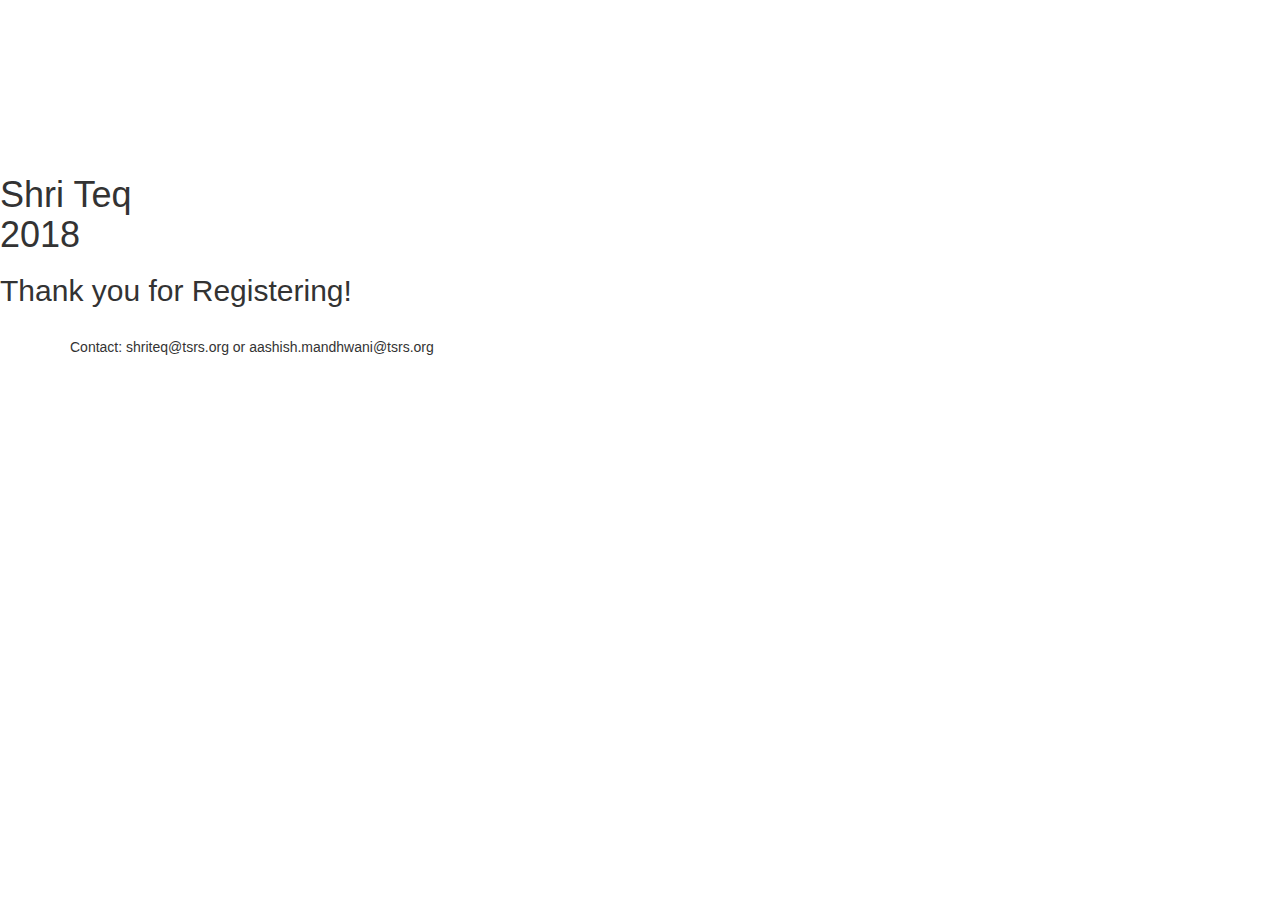
==== thankyou.html @ 74d1e9ea "Add files via upload" ====
<!DOCTYPE html>
<html lang="en" class="no-js">
   <head>
      <meta charset="UTF-8" />
      <meta http-equiv="X-UA-Compatible" content="IE=edge">
      <meta name="viewport" content="width=device-width, initial-scale=1">
      <title>ShriTeq 2018</title>
      <meta name="description" content="Examples for creative website header animations using Canvas and JavaScript" />
      <meta name="keywords" content="header, canvas, animated, creative, inspiration, javascript" />
      <meta name="author" content="Codrops" />
      <link rel="shortcut icon" href="../favicon.ico">
      <link rel="stylesheet" type="text/css" href="css/normalize.css" />
      <link rel="stylesheet" type="text/css" href="css/demo.css" />
      <link rel="stylesheet" type="text/css" href="css/component.css" />
      <link href='http://fonts.googleapis.com/css?family=Raleway:200,400,800' rel='stylesheet' type='text/css'>
      <link rel="stylesheet" href="http://netdna.bootstrapcdn.com/bootstrap/3.1.1/css/bootstrap.min.css">
      <!--[if IE]>
      <script src="http://html5shiv.googlecode.com/svn/trunk/html5.js"></script>
      <![endif]-->
   </head>
   <body>
      <div class="content">
      <div id="large-header" class="large-header">
         <canvas id="demo-canvas"></canvas>
         <h1 id="heading" class="main-title"><span class ="thin">Shri </span>Teq <p class="year">2018</p></h1>
      </div>
      <!--
         <section class="form">
         <div class="center">
         <div class="codrops-header">
         	<h2>Register Your School</h2>
         </div>
         	<form>
         		<input type="text" name="school-name" placeholder="School Name">
         		<br>
         		
           		<input type="checkbox" class="cb" value=""><a href="#hidden" data-toggle="collapse">Quiz</a>
         		
         
         		<div id="hidden" class="collapse">
         			
         		<input class="name-surname" type="text" name="name" placeholder="Name">
         		<input class="name-surname" type="text" name="surname" placeholder="Surname">
         		<input type="text" name="email" placeholder="Email">
         
         		</div>
         
         
         		<br>
         		<input class="name-surname" type="text" name="name" placeholder="Name">
         		<input class="name-surname" type="text" name="surname" placeholder="Surname">
         		<input type="text" name="email" placeholder="Email">
         		<button>REGISTER</button>
         	</form>
         </div>
         </section>
         -->

	<div class="center">
         <div class="codrops-header">
         	<h2>Thank you for Registering!</h2>
         </div> 
     </div>


			<footer id="myFooter">
        <div class="container">
          
                    <img src="image/ShriLogo.png" alt="" class="center shrilogo">
                    <p class="center contactdeets"> Contact: shriteq@tsrs.org or aashish.mandhwani@tsrs.org </p>
                
            </div>
    </footer>


      <!--
         https://docs.google.com/forms/d/132geSk5N_DG3G5LzaxcSDRT-gYswVwbzv-HOxOsrDrE/edit?uiv=0
         -->
      <script src="https://ajax.googleapis.com/ajax/libs/jquery/3.3.1/jquery.min.js"></script>
      <script src="http://code.jquery.com/jquery-1.11.0.min.js"></script>
      <script src="http://netdna.bootstrapcdn.com/bootstrap/3.1.1/js/bootstrap.min.js"></script>
      <script src="js/TweenLite.min.js"></script>
      <script src="js/EasePack.min.js"></script>
      <script src="js/rAF.js"></script>
      <script src="js/demo-1.js"></script>
   </body>
</html>
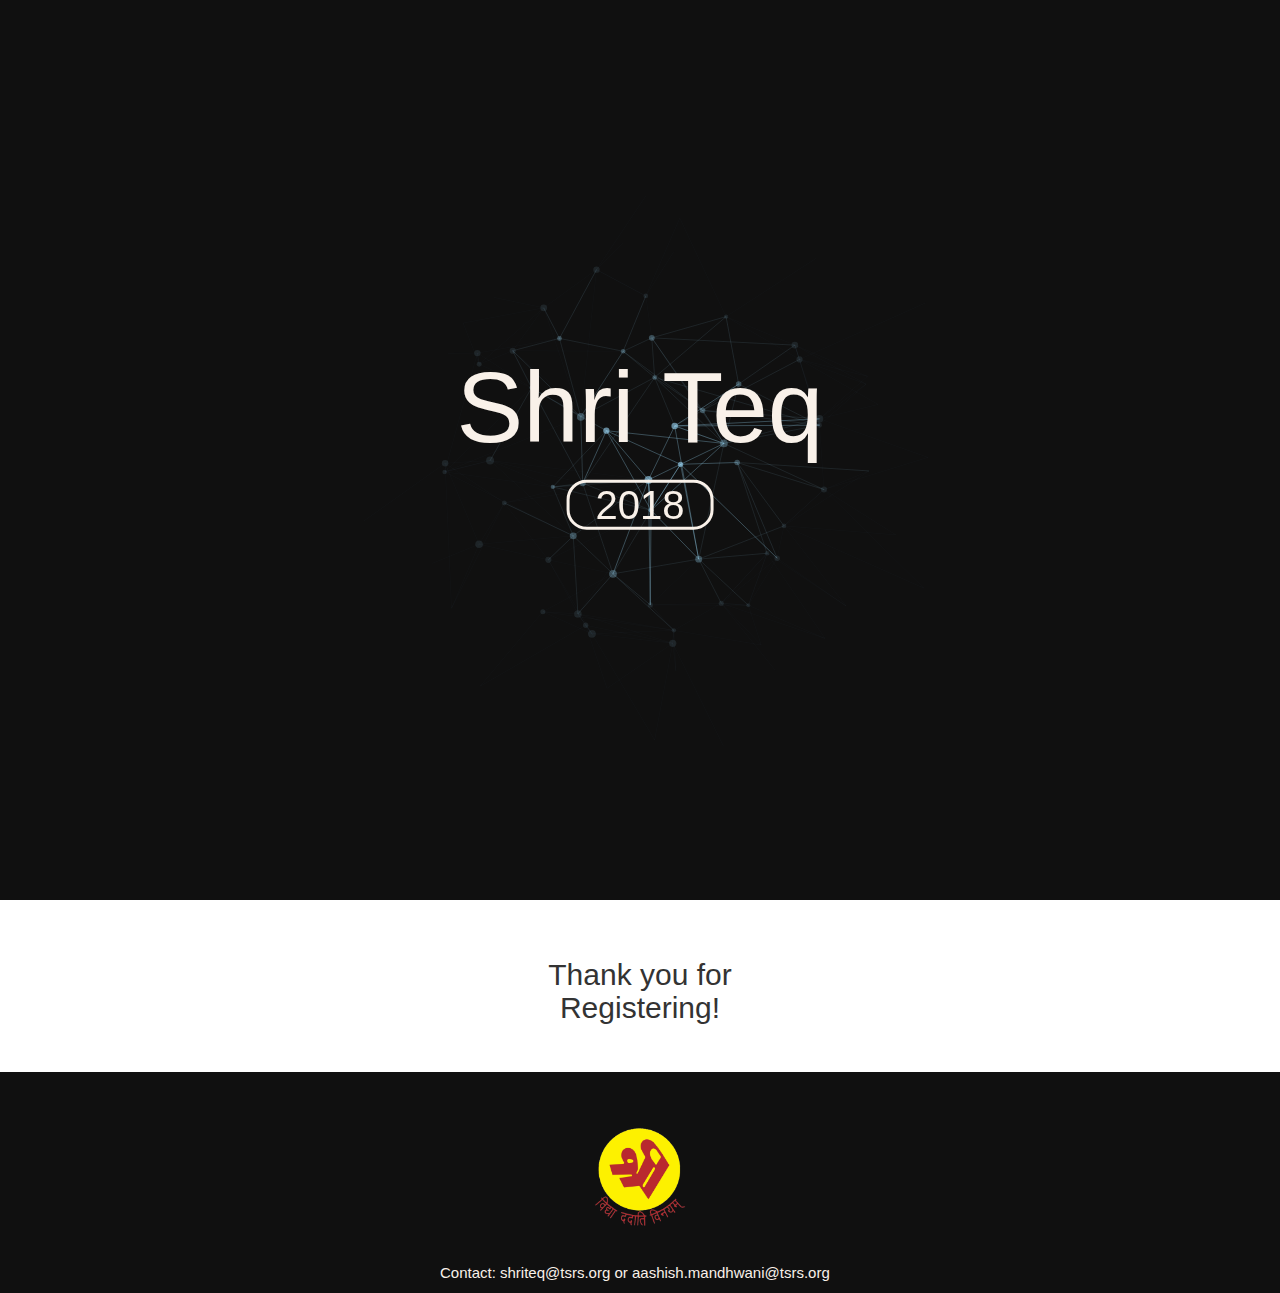
==== commit ba8dc127: "Update thankyou.html" ====
--- a/thankyou.html
+++ b/thankyou.html
@@ -9,11 +9,11 @@
       <meta name="keywords" content="header, canvas, animated, creative, inspiration, javascript" />
       <meta name="author" content="Codrops" />
       <link rel="shortcut icon" href="../favicon.ico">
-      <link rel="stylesheet" type="text/css" href="css/normalize.css" />
-      <link rel="stylesheet" type="text/css" href="css/demo.css" />
-      <link rel="stylesheet" type="text/css" href="css/component.css" />
-      <link href='http://fonts.googleapis.com/css?family=Raleway:200,400,800' rel='stylesheet' type='text/css'>
-      <link rel="stylesheet" href="http://netdna.bootstrapcdn.com/bootstrap/3.1.1/css/bootstrap.min.css">
+      <link rel="stylesheet" type="text/css" href="normalize.css" />
+      <link rel="stylesheet" type="text/css" href="demo.css" />
+      <link rel="stylesheet" type="text/css" href="component.css" />
+      <link href='https://fonts.googleapis.com/css?family=Raleway:200,400,800' rel='stylesheet' type='text/css'>
+      <link rel="stylesheet" href="https://netdna.bootstrapcdn.com/bootstrap/3.1.1/css/bootstrap.min.css">
       <!--[if IE]>
       <script src="http://html5shiv.googlecode.com/svn/trunk/html5.js"></script>
       <![endif]-->
@@ -66,7 +66,7 @@
 			<footer id="myFooter">
         <div class="container">
           
-                    <img src="image/ShriLogo.png" alt="" class="center shrilogo">
+                    <img src="ShriLogo.png" alt="" class="center shrilogo">
                     <p class="center contactdeets"> Contact: shriteq@tsrs.org or aashish.mandhwani@tsrs.org </p>
                 
             </div>
@@ -77,11 +77,11 @@
          https://docs.google.com/forms/d/132geSk5N_DG3G5LzaxcSDRT-gYswVwbzv-HOxOsrDrE/edit?uiv=0
          -->
       <script src="https://ajax.googleapis.com/ajax/libs/jquery/3.3.1/jquery.min.js"></script>
-      <script src="http://code.jquery.com/jquery-1.11.0.min.js"></script>
-      <script src="http://netdna.bootstrapcdn.com/bootstrap/3.1.1/js/bootstrap.min.js"></script>
-      <script src="js/TweenLite.min.js"></script>
-      <script src="js/EasePack.min.js"></script>
-      <script src="js/rAF.js"></script>
-      <script src="js/demo-1.js"></script>
+      <script src="https://code.jquery.com/jquery-1.11.0.min.js"></script>
+      <script src="https://netdna.bootstrapcdn.com/bootstrap/3.1.1/js/bootstrap.min.js"></script>
+      <script src="TweenLite.min.js"></script>
+      <script src="EasePack.min.js"></script>
+      <script src="rAF.js"></script>
+      <script src="demo-1.js"></script>
    </body>
-</html>+</html>
--- a/demo.css
+++ b/demo.css
@@ -0,0 +1,195 @@
+@font-face {
+	font-weight: normal;
+	font-style: normal;
+	font-family: 'codropsicons';
+	src:url('../fonts/codropsicons/codropsicons.eot');
+	src:url('../fonts/codropsicons/codropsicons.eot?#iefix') format('embedded-opentype'),
+		url('../fonts/codropsicons/codropsicons.woff') format('woff'),
+		url('../fonts/codropsicons/codropsicons.ttf') format('truetype'),
+		url('../fonts/codropsicons/codropsicons.svg#codropsicons') format('svg');
+}
+
+*, *:after, *:before { -webkit-box-sizing: border-box; box-sizing: border-box; }
+.clearfix:before, .clearfix:after { content: ''; display: table; }
+.clearfix:after { clear: both; }
+
+body {
+	background: #fff;
+	color: #383a3c;
+	font-weight: 400;
+	font-size: 1em;
+	line-height: 1.25;
+	font-family: 'Raleway', Calibri, Arial, sans-serif;
+}
+
+a, button {
+	outline: none;
+}
+
+a {
+	color: #566473;
+	text-decoration: none;
+}
+
+a:hover, a:focus {
+	color: #34495e;
+}
+
+section {
+	padding: 1em;
+	text-align: center;
+}
+
+p.ref {
+	text-align: center;
+	padding: 2em 1em;
+}
+
+/* Header */
+.codrops-header {
+	margin: 0 auto;
+	padding: 2em;
+	text-align: center;
+	max-width: 900px;
+}
+
+.codrops-header h1 {
+	margin: 0;
+	font-size: 100em !important;
+	line-height: 1;
+	font-weight: 200;
+}
+
+.codrops-header h1 span {
+	display: block;
+	padding: 1em 0 1.5em;
+	font-size: 36%;
+	color: #95a5a6;
+	line-height: 1.4;
+}
+
+/* To Navigation Style */
+.codrops-top {
+	width: 100%;
+	text-transform: uppercase;
+	font-weight: 700;
+	font-size: 0.69em;
+	text-align: center;
+	padding: 3em 0;
+}
+
+.codrops-top a {
+	display: inline-block;
+	padding: 1.5em;
+	text-decoration: none;
+	letter-spacing: 1px;
+}
+
+.codrops-icon:before {
+	margin: 0 4px;
+	text-transform: none;
+	font-weight: normal;
+	font-style: normal;
+	font-variant: normal;
+	font-family: 'codropsicons';
+	line-height: 1;
+	speak: none;
+	-webkit-font-smoothing: antialiased;
+}
+
+.codrops-icon-drop:before {
+	content: "\e001";
+}
+
+.codrops-icon-prev:before {
+	content: "\e004";
+}
+
+/* Demo Buttons Style */
+.codrops-demos {
+	padding-top: 1em;
+	font-size: 0.8em;
+}
+
+.codrops-demos a {
+	display: inline-block;
+	margin: 0.35em 0.1em;
+	padding: 0.5em 1.2em;
+	outline: none;
+	text-decoration: none;
+	text-transform: uppercase;
+	letter-spacing: 1px;
+	font-weight: 700;
+	border-radius: 2px;
+	font-size: 110%;
+	border: 2px solid transparent;
+}
+
+.codrops-demos a:hover,
+.codrops-demos a.current-demo {
+	border-color: #383a3c;
+}
+
+.codrops-demos h3 {
+	margin: 0;
+	padding: 1em 0 0.5em 0;
+	font-size: 0.9em;
+	float: left;
+	min-width: 90px;
+	clear: left;
+}
+
+.codrops-demos div:not(:first-child) h3 {
+	padding-top: 2em;
+}
+
+.codrops-demos a:hover,
+.codrops-demos a.current-demo {
+	color: inherit;
+	border-color: initial;
+}
+
+/* Related demos */
+.related {
+	padding: 10em 0;
+}
+
+.related p {
+	font-size: 1.5em;
+}
+
+.related > a {
+	display: inline-block;
+	text-align: center;
+	margin: 20px 10px;
+	padding: 25px;
+	vertical-align: middle;
+}
+
+.related a img {
+	max-width: 100%;
+	opacity: 0.8;
+	border-radius: 10px;
+}
+
+.related a:hover img,
+.related a:active img {
+	opacity: 1;
+}
+
+.related a h3 {
+	margin: 0;
+	min-height: 63px;
+	padding: 0.5em 0 0.3em;
+	max-width: 300px;
+	text-align: center;
+	font-weight: 400;
+	font-size: 1em;
+}
+
+@media screen and (max-width: 40em) {
+
+	.codrops-header h1 {
+		font-size: 2.5em;
+	}
+}--- a/component.css
+++ b/component.css
@@ -0,0 +1,365 @@
+/* Header */
+.large-header {
+	position: relative;
+	width: 100%;
+	background: #101010;
+	overflow: hidden;
+	background-size: cover;
+	background-position: center center;
+	z-index: 1;
+}
+
+.main-title {
+	position: absolute;
+	margin: 0;
+	padding: 0;
+	color: #f9f1e9;
+	text-align: center;
+	top: 50%;
+	left: 50%;
+	-webkit-transform: translate3d(-50%,-50%,0);
+	transform: translate3d(-50%,-50%,0);
+}
+
+.year {
+	font-size:0.4em;
+	border:3px;
+	margin:5% auto;
+	border-style:solid;
+	border-color:#f9f1e9;
+	padding:0, 0;
+	width: 40%;
+	border-radius: 20px 20px 20px 20px;
+		
+
+}
+#heading {
+
+font-size: 100px !important;
+}
+.demo-1 .main-title{
+	text-transform: uppercase;
+	font-size: 4.2em;
+	letter-spacing: 0.1em;
+}
+
+.main-title .thin {
+	font-weight: 200;
+}
+.main-title .shrired {
+	color: rgb(128,0,0);
+}
+
+/*form start*/
+
+
+a {
+	color: #f9f1e9 !important;
+	text-decoration: none !important;
+	transition: 1s;
+}
+
+a:hover {
+	text-decoration: none;
+	color: #000;
+	opacity: 0.8;
+	transition: 1s;
+}
+
+form p {
+	display: inline-block;
+	height: 10%;
+	font-size:20px;
+	text-align: center;
+	color: #000;
+	margin-bottom: 10%;
+	margin-top: 10%;
+	padding-top: 10%;
+	padding-bottom: 10%;
+	align-self: center;
+}
+
+h1 {
+	font-weight: normal;
+}
+
+/* =============================================================================== */
+
+section.form {
+	opacity: 0.9;
+	background-color: transparent;
+	padding: 20px;
+	text-align: center;
+  	color: #101010;
+}
+
+.center {
+	margin-right: auto;
+  	margin-left: auto;
+  	display: block;
+  	width: 400px;
+  	margin-top: 10px;
+  	margin-bottom: 10px;
+
+}
+
+input{
+	opacity: 0.9;
+	border-radius: 20px;
+	padding: 10px;
+	width: 30%;
+	text-align:center;
+	align-self: center;
+	display: block;
+	margin-right: auto !important;
+	margin-left: auto !important;
+	margin-bottom: 10px !important;
+	box-shadow: none;
+	color:white !important;
+	border: none;
+	background-color: #101010;
+	transition: 1s;
+	border: 2px solid transparent;
+}
+
+ input:focus, input:hover{
+	transition: 1s;
+	opacity: 0.5;
+	color:#000 !important;
+	border: 2px solid #101010;
+	background-color: transparent;
+}
+
+.cb {
+	display: inline-block;
+    border: 1px solid #a9a9a9;
+    border-radius: .25em;
+    width: 1.3em;
+    height: 1.3em;
+    float: left;
+    margin-right: .5em;
+}
+
+.submitbut {
+	width: 30% !important;
+	border-radius: 20px;
+	background-color: #101010;
+	margin-left: auto !important;
+	margin-right: auto !important;
+	display: block;
+	color: #FFF !important;
+	box-shadow: none;
+	text-shadow: none;
+	border: none;
+	padding: 10px;
+	transition: 1s;
+}
+.submitbut:hover {
+
+	opacity: 0.9 !important;
+	background-color: #101010 !important;
+	transition: 1s !important;
+	color: #fff !important;
+
+}
+
+ button {
+	width: 40%;
+	border-radius: 20px;
+	background-color: #101010;
+	margin-left: auto !important;
+	margin-right: auto !important;
+	margin-top:15px !important;
+	margin-bottom: 15px !important;
+	display: block;
+	color: #FFF !important;
+	box-shadow: none;
+	text-shadow: none;
+	border: none;
+	padding: 10px;
+	transition: 1s;
+	
+}
+
+.btnmain {
+	width: 20% !important;
+}
+.btnsmall {
+	width:15%;
+}
+.btnvvvsmall {
+	width:10% !important;
+}
+
+button:hover {
+	opacity: 0.9;
+	background-color: #101010;
+	transition: 1s;
+}
+.dropdown {
+	
+	/* Size and position */
+    
+    width: 5%;
+    margin: 0 47.5%;
+    padding: 3px;
+	align-self: center
+    /* Styles */
+    background: #fff;
+    border-radius: 7px;
+    border: 1px solid rgba(0,0,0,0.15);
+    box-shadow: 0 1px 1px rgba(50,50,50,0.1);
+    cursor: pointer;
+    outline: none;
+
+    /* Font settings */
+    font-weight: bold;
+    color: #8AA8BD;
+
+}
+/*end of form*/
+
+@media only screen and (max-width : 768px) {
+	.demo-1 .main-title, 
+	.demo-3 .main-title,
+	.demo-4 .main-title {
+		font-size: 3em;
+	}
+
+	.demo-2 .main-title {
+		font-size: 4em;
+	}
+}
+
+
+
+
+#myFooter {
+    background-color: #101010;
+    color: white;
+    padding-top: 20px;
+}
+
+#map-container {
+    height: 240px;
+    width: 100%;
+    margin-top: 30px;
+    margin-bottom: 10px;
+}
+
+#myFooter .row {
+    margin: 0 85px;
+}
+
+#myFooter .footer-copyright {
+    background-color: #10222e;
+    padding-top: 3px;
+    padding-bottom: 3px;
+    text-align: center;
+}
+
+#myFooter .footer-copyright p {
+    margin: 10px;
+    color: #ccc;
+}
+
+#myFooter .container {
+    width: auto;
+}
+
+#myFooter ul {
+    list-style-type: none;
+    padding-left: 0;
+    line-height: 1.7;
+}
+
+#myFooter h5 {
+    font-size: 18px;
+    color: white;
+    font-weight: bold;
+    margin-top: 30px;
+}
+
+#myFooter a {
+    color: #d2d1d1;
+    text-decoration: none;
+}
+
+#myFooter a:hover,
+#myFooter a:focus {
+    text-decoration: none;
+    color: white;
+}
+
+#myFooter .social-networks {
+    text-align: center;
+    padding-top: 30px;
+    padding-bottom: 38px;
+}
+
+#myFooter .fa {
+    font-size: 30px;
+    margin-right: 15px;
+    margin-left: 20px;
+    background-color: white;
+    color: #182c39;
+    border-radius: 51%;
+    padding: 10px;
+    height: 50px;
+    width: 50px;
+    text-align: center;
+    line-height: 31px;
+    text-decoration: none;
+    transition: color 0.2s;
+}
+
+#myFooter .shrilogo {
+	object-fit: contain;
+	width: 150px;
+	height:150px;
+}
+
+#myFooter .shriteqlogo {
+	object-fit: contain;
+	width: 160px;
+	height:90px;
+}
+
+.contactdeets {
+
+	font-size:15px;
+	color: #f9f1e9 !important;
+}
+
+#myFooter .fa-facebook:hover {
+    color: #2b55ff;
+}
+
+#myFooter .fa-facebook:focus {
+    color: #2b55ff;
+}
+
+#myFooter .fa-google-plus:hover {
+    color: red;
+}
+
+#myFooter .fa-google-plus:focus {
+    color: red;
+}
+
+#myFooter .fa-twitter:hover {
+    color: #00aced;
+}
+
+#myFooter .fa-twitter:focus {
+    color: #00aced;
+}
+
+@media screen and (max-width: 767px) {
+    #myFooter {
+        text-align: center;
+    }
+    #myFooter .row {
+        margin: 0;
+    }
+}
